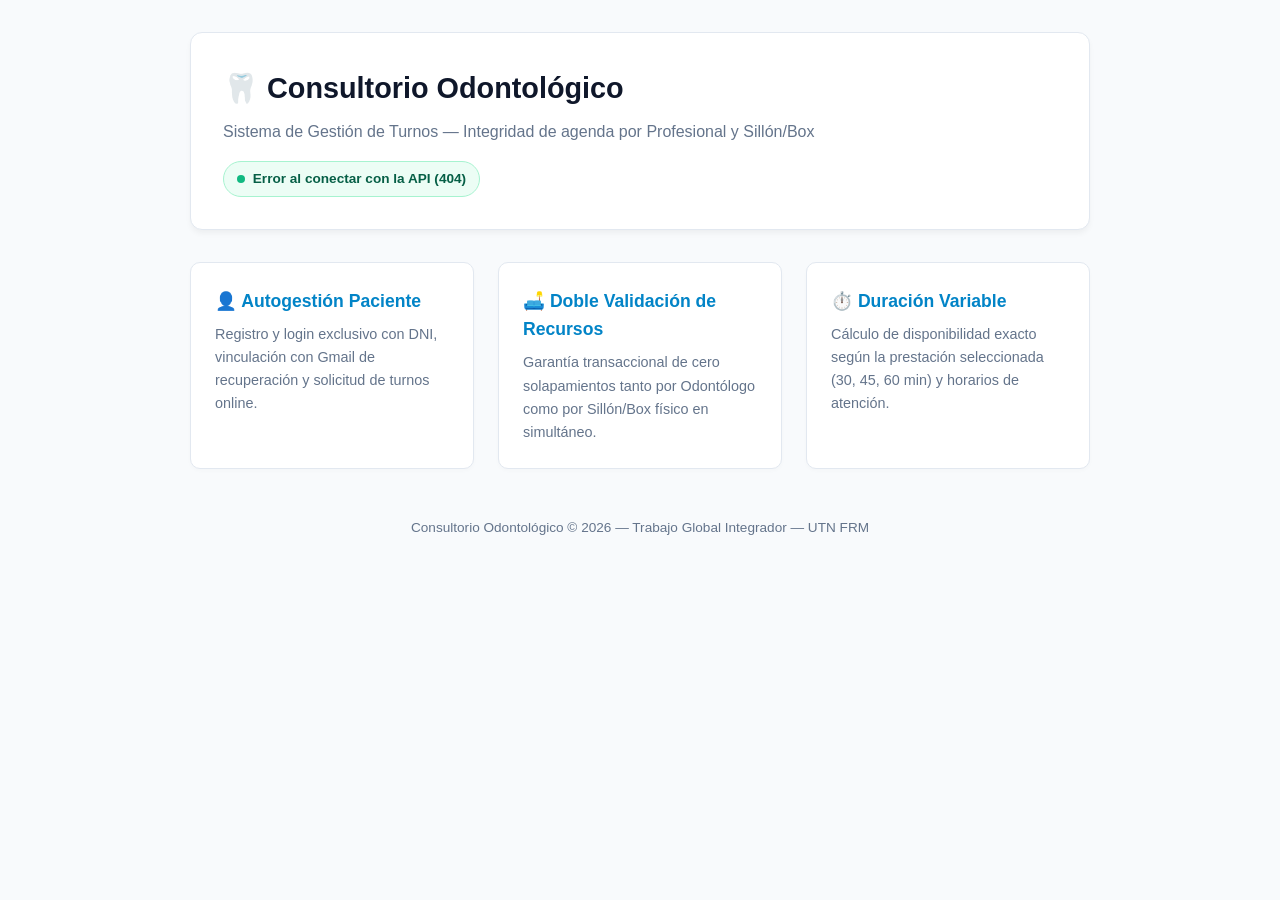
==== backend/bin/main/static/index.html @ 985d6632 "El word a Markdown nativo, por si alguien lo necesita" ====
<!DOCTYPE html>
<html lang="es">
<head>
  <meta charset="UTF-8">
  <meta name="viewport" content="width=device-width, initial-scale=1.0">
  <title>Consultorio Odontológico — Sistema de Gestión de Turnos</title>
  <style>
    :root {
      --primary: #0284c7;
      --primary-dark: #0369a1;
      --secondary: #0f172a;
      --accent: #10b981;
      --bg: #f8fafc;
      --card-bg: #ffffff;
      --border: #e2e8f0;
      --text: #334155;
      --text-muted: #64748b;
    }
    * {
      box-sizing: border-box;
      margin: 0;
      padding: 0;
      font-family: -apple-system, BlinkMacSystemFont, "Segoe UI", Roboto, Helvetica, Arial, sans-serif;
    }
    body {
      background-color: var(--bg);
      color: var(--text);
      line-height: 1.6;
      padding: 2rem 1rem;
    }
    .container {
      max-width: 900px;
      margin: 0 auto;
    }
    header {
      background: var(--card-bg);
      padding: 2rem;
      border-radius: 12px;
      box-shadow: 0 4px 6px -1px rgba(0, 0, 0, 0.05);
      margin-bottom: 2rem;
      border: 1px solid var(--border);
    }
    h1 {
      color: var(--secondary);
      font-size: 1.8rem;
      margin-bottom: 0.5rem;
    }
    .subtitle {
      color: var(--text-muted);
      font-size: 1rem;
      margin-bottom: 1rem;
    }
    .status-badge {
      display: inline-flex;
      align-items: center;
      gap: 0.5rem;
      padding: 0.4rem 0.8rem;
      border-radius: 9999px;
      font-weight: 600;
      font-size: 0.85rem;
      background-color: #ecfdf5;
      color: #065f46;
      border: 1px solid #a7f3d0;
    }
    .status-dot {
      width: 8px;
      height: 8px;
      border-radius: 50%;
      background-color: var(--accent);
      animation: pulse 2s infinite;
    }
    @keyframes pulse {
      0%, 100% { opacity: 1; transform: scale(1); }
      50% { opacity: 0.5; transform: scale(1.2); }
    }
    .grid {
      display: grid;
      grid-template-columns: repeat(auto-fit, minmax(260px, 1fr));
      gap: 1.5rem;
      margin-bottom: 2rem;
    }
    .card {
      background: var(--card-bg);
      padding: 1.5rem;
      border-radius: 10px;
      border: 1px solid var(--border);
      box-shadow: 0 2px 4px rgba(0, 0, 0, 0.02);
    }
    .card h3 {
      color: var(--primary);
      margin-bottom: 0.5rem;
      font-size: 1.1rem;
    }
    .card p {
      font-size: 0.9rem;
      color: var(--text-muted);
    }
    footer {
      text-align: center;
      color: var(--text-muted);
      font-size: 0.85rem;
      margin-top: 3rem;
    }
  </style>
</head>
<body>
  <div class="container">
    <header>
      <h1>🦷 Consultorio Odontológico</h1>
      <p class="subtitle">Sistema de Gestión de Turnos — Integridad de agenda por Profesional y Sillón/Box</p>
      <div id="backend-status" class="status-badge">
        <span class="status-dot"></span>
        <span id="status-text">Verificando conexión con el backend...</span>
      </div>
    </header>

    <div class="grid">
      <div class="card">
        <h3>👤 Autogestión Paciente</h3>
        <p>Registro y login exclusivo con DNI, vinculación con Gmail de recuperación y solicitud de turnos online.</p>
      </div>
      <div class="card">
        <h3>🛋️ Doble Validación de Recursos</h3>
        <p>Garantía transaccional de cero solapamientos tanto por Odontólogo como por Sillón/Box físico en simultáneo.</p>
      </div>
      <div class="card">
        <h3>⏱️ Duración Variable</h3>
        <p>Cálculo de disponibilidad exacto según la prestación seleccionada (30, 45, 60 min) y horarios de atención.</p>
      </div>
    </div>

    <footer>
      <p>Consultorio Odontológico &copy; 2026 — Trabajo Global Integrador — UTN FRM</p>
    </footer>
  </div>

  <script>
    fetch('/api/health')
      .then(res => {
        if (res.ok) {
          document.getElementById('status-text').textContent = 'Backend Spring Boot en línea (200 OK)';
        } else {
          document.getElementById('status-text').textContent = 'Error al conectar con la API (' + res.status + ')';
        }
      })
      .catch(err => {
        document.getElementById('status-text').textContent = 'Backend desconectado';
      });
  </script>
</body>
</html>
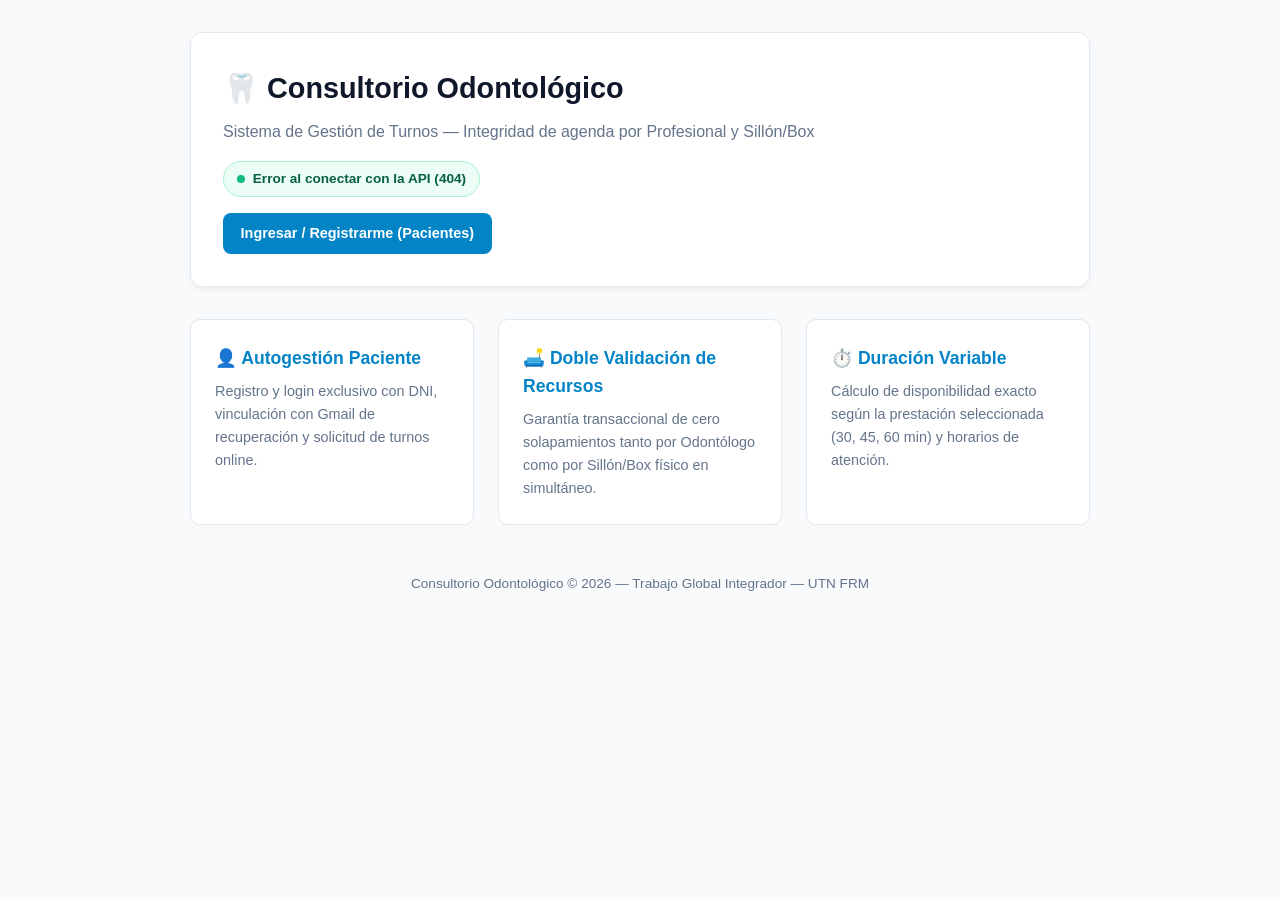
==== commit b066cd95: "fix(main): Correcciones generales y agrego el trabajo de Mati" ====
--- a/backend/bin/main/static/index.html
+++ b/backend/bin/main/static/index.html
@@ -112,6 +112,9 @@
         <span class="status-dot"></span>
         <span id="status-text">Verificando conexión con el backend...</span>
       </div>
+      <div style="margin-top: 1rem;">
+        <a href="/login.html" style="display: inline-block; padding: 0.55rem 1.1rem; background: var(--primary); color: #fff; text-decoration: none; border-radius: 8px; font-weight: 600; font-size: 0.9rem;">Ingresar / Registrarme (Pacientes)</a>
+      </div>
     </header>
 
     <div class="grid">
